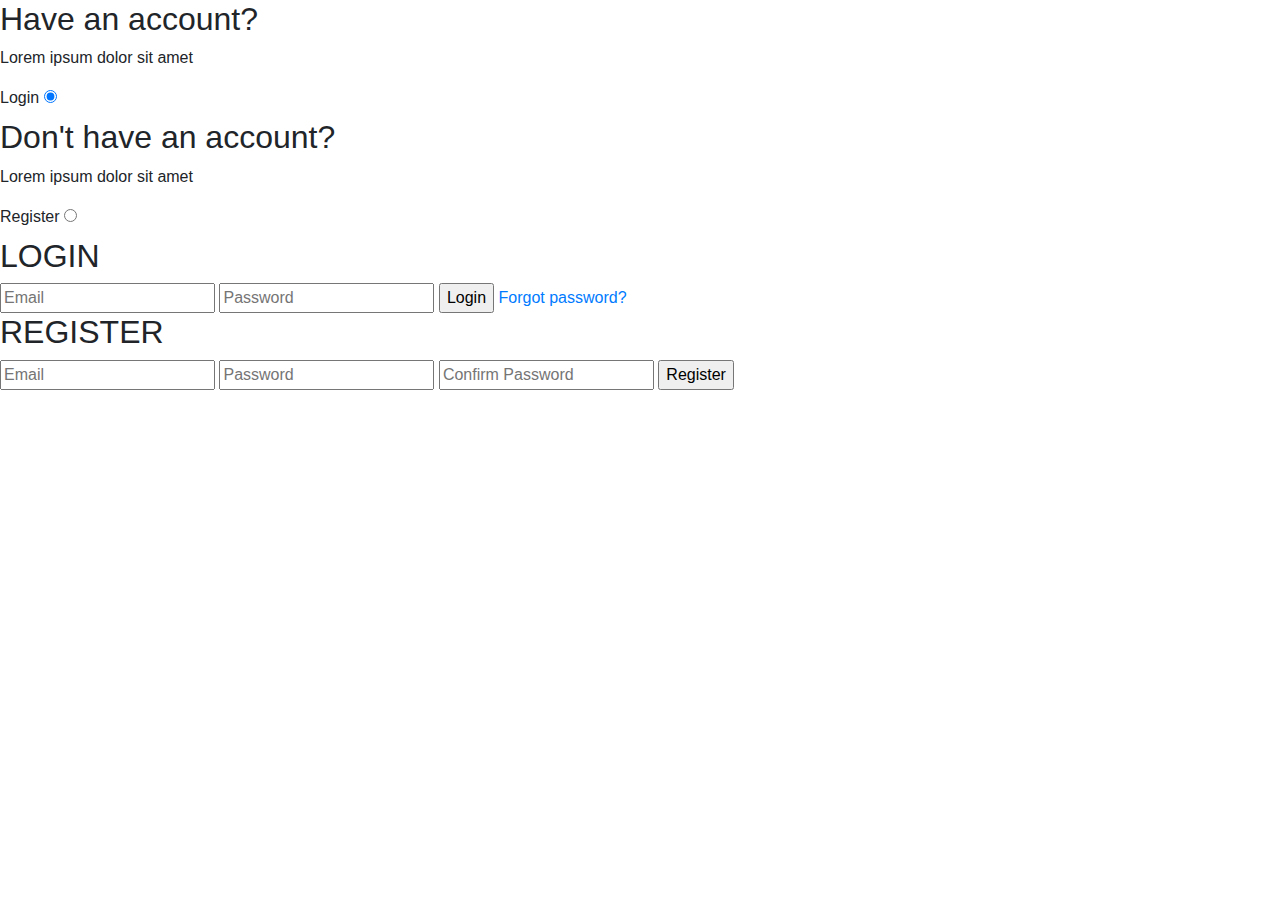
==== login.html @ d94d7bb2 "login" ====
<!DOCTYPE html>
<html>


<head>
<link href="//maxcdn.bootstrapcdn.com/bootstrap/4.0.0/css/bootstrap.min.css" rel="stylesheet" id="bootstrap-css">
<script src="//maxcdn.bootstrapcdn.com/bootstrap/4.0.0/js/bootstrap.min.js"></script>
<script src="//cdnjs.cloudflare.com/ajax/libs/jquery/3.2.1/jquery.min.js"></script>
<link href="/Users/douglas.martins/Desktop/Prometheus/login.css">
 
</head>
<title>Login Page</title>


<body class="body">
<div class="login-reg-panel">
		<div class="login-info-box">
			<h2>Have an account?</h2>
			<p>Lorem ipsum dolor sit amet</p>
			<label id="label-register" for="log-reg-show">Login</label>
			<input type="radio" name="active-log-panel" id="log-reg-show"  checked="checked">
		</div>
							
		<div class="register-info-box">
			<h2>Don't have an account?</h2>
			<p>Lorem ipsum dolor sit amet</p>
			<label id="label-login" for="log-login-show">Register</label>
			<input type="radio" name="active-log-panel" id="log-login-show">
		</div>
							
		<div class="white-panel">
			<div class="login-show">
				<h2>LOGIN</h2>
				<input type="text" placeholder="Email">
				<input type="password" placeholder="Password">
				<input type="button" value="Login">
				<a href="">Forgot password?</a>
			</div>
			<div class="register-show">
				<h2>REGISTER</h2>
				<input type="text" placeholder="Email">
				<input type="password" placeholder="Password">
				<input type="password" placeholder="Confirm Password">
				<input type="button" value="Register">
			</div>
		</div>
    </div>
</body>
    



    </html>
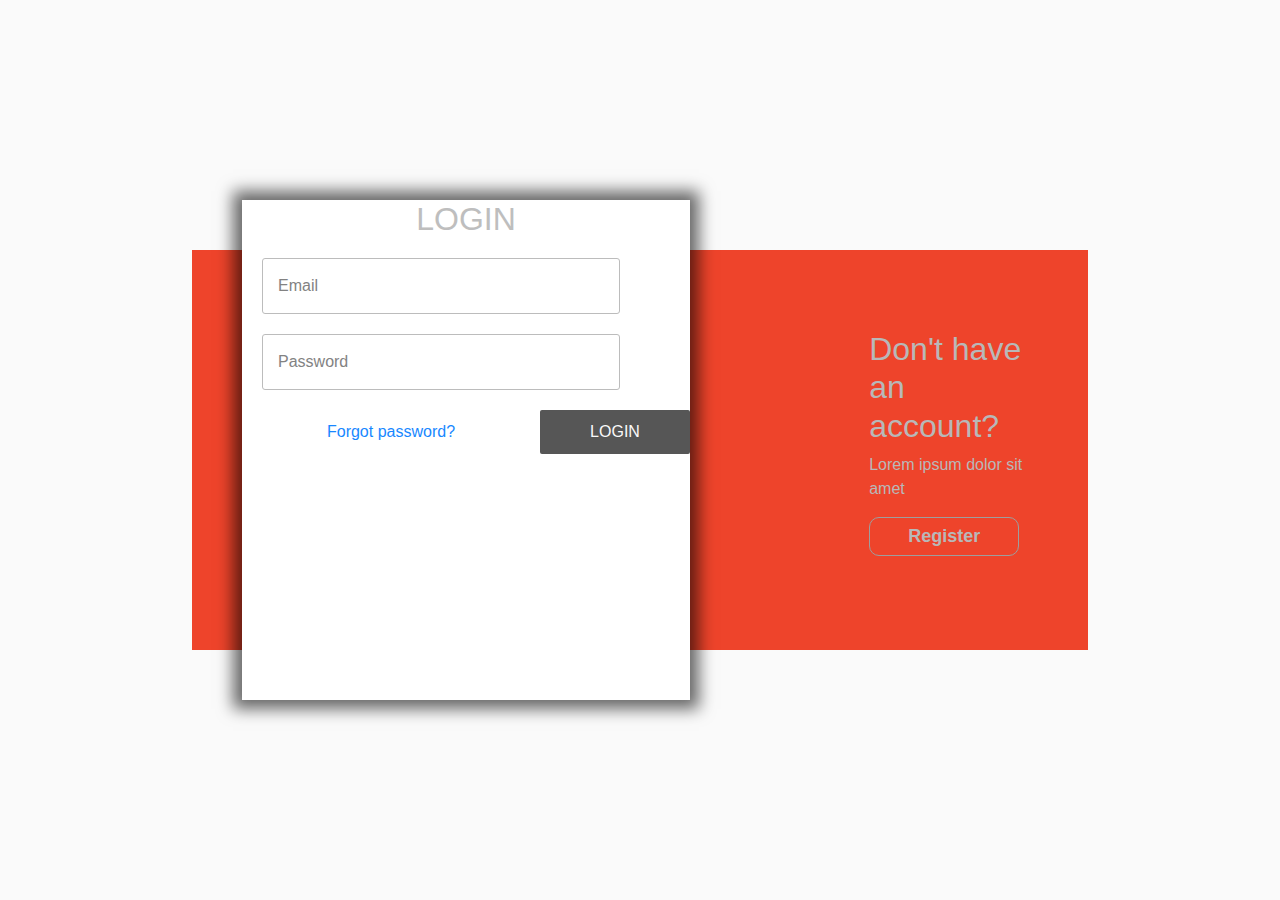
==== commit 859f4095: "login fix" ====
--- a/login.html
+++ b/login.html
@@ -13,6 +13,166 @@
 
 
 <body class="body">
+
+	<style>
+		   
+
+.body{
+  font-family: Arial, Helvetica, sans-serif, sans-serif;
+	height:100vh;
+	min-height:550px;
+	background-color: rgb(250, 250, 250);
+	background-repeat: no-repeat;
+	background-size:cover;
+	background-position:center;
+	position:relative;
+    overflow-y: hidden;
+}
+.a{
+  text-decoration:none;
+  color:#444444;
+}
+.login-reg-panel{
+    position: relative;
+    top: 50%;
+    transform: translateY(-50%);
+	text-align:center;
+    width:70%;
+	right:0;left:0;
+    margin:auto;
+    height:400px;
+    background-color: rgba(236, 48, 20, 0.9);
+}
+.white-panel{
+    background-color: rgba(255,255, 255, 1);
+    height:500px;
+    position:absolute;
+    top:-50px;
+    width:50%;
+    right:calc(50% - 50px);
+    transition:.3s ease-in-out;
+    z-index:0;
+    box-shadow: 0 0 15px 9px #00000096;
+}
+.login-reg-panel input[type="radio"]{
+    position:relative;
+    display:none;
+}
+.login-reg-panel{
+    color:#B8B8B8;
+}
+.login-reg-panel #label-login, 
+.login-reg-panel #label-register{
+    border:1px solid #9E9E9E;
+    padding:5px 5px;
+    width:150px;
+    display:block;
+    text-align:center;
+    border-radius:10px;
+    cursor:pointer;
+    font-weight: 600;
+    font-size: 18px;
+}
+.login-info-box{
+    width:30%;
+    padding:0 50px;
+    top:20%;
+    left:0;
+    position:absolute;
+    text-align:left;
+}
+.register-info-box{
+    width:30%;
+    padding:0 50px;
+    top:20%;
+    right:0;
+    position:absolute;
+    text-align:left;
+    
+}
+.right-log{right:50px }
+
+ 
+.register-show{
+    z-index: 1;
+    display:none;
+    opacity:0;
+    transition:0.3s ease-in-out;
+    color:#242424;
+    text-align:left;
+    padding:50px;
+}
+.show-log-panel{
+    display:block;
+    opacity:0.9;
+}
+.login-show input[type="text"], .login-show input[type="password"]{
+    width: 80%;
+    display: flex;
+    margin:20px 20px;
+    padding: 15px;
+	border: 1px solid #b5b5b5;
+	
+	border-radius: 3px;
+	outline: none;
+	align-items: center;
+}
+.login-show input[type="button"] {
+    max-width: 150px;
+    width: 100%;
+    background: #444444;
+    color: #f9f9f9;
+    border: none;
+    padding: 10px;
+    text-transform: uppercase;
+    border-radius: 2px;
+    float:right;
+    cursor:pointer;
+}
+.login-show a{
+    display:inline-block;
+    padding:10px 0;
+}
+
+.register-show input[type="text"], .register-show input[type="password"]{
+    width: 100%;
+    display: block;
+    margin:20px 0;
+    padding: 15px;
+    border: 1px solid #b5b5b5;
+    outline: none;
+}
+.register-show input[type="button"] {
+    max-width: 150px;
+    width: 100%;
+    background: #444444;
+    color: #f9f9f9;
+    border: none;
+    padding: 10px;
+    text-transform: uppercase;
+    border-radius: 2px;
+    float:right;
+    cursor:pointer;
+}
+.credit {
+    position:absolute;
+    bottom:10px;
+    left:10px;
+    color: #3B3B25;
+    margin: 0;
+    padding: 0;
+    font-family: Arial,sans-serif;
+    text-transform: uppercase;
+    font-size: 12px;
+    font-weight: bold;
+    letter-spacing: 1px;
+    z-index: 99;
+}
+
+    
+    
+    
+	</style>
 <div class="login-reg-panel">
 		<div class="login-info-box">
 			<h2>Have an account?</h2>
@@ -44,10 +204,41 @@
 				<input type="button" value="Register">
 			</div>
 		</div>
-    </div>
-</body>
-    
-
-
-
-    </html>+	</div>
+	<script>
+
+$(document).ready(function(){
+        $('.login-info-box').fadeOut();
+        $('.login-show').addClass('show-log-panel');
+    });
+    
+    
+    $('.login-reg-panel input[type="radio"]').on('change', function() {
+        if($('#log-login-show').is(':checked')) {
+            $('.register-info-box').fadeOut(); 
+            $('.login-info-box').fadeIn();
+            
+            $('.white-panel').addClass('right-log');
+            $('.register-show').addClass('show-log-panel');
+            $('.login-show').removeClass('show-log-panel');
+            
+        }
+        else if($('#log-reg-show').is(':checked')) {
+            $('.register-info-box').fadeIn();
+            $('.login-info-box').fadeOut();
+            
+            $('.white-panel').removeClass('right-log');
+            
+            $('.login-show').addClass('show-log-panel');
+            $('.register-show').removeClass('show-log-panel');
+        }
+    });
+
+
+   
+      
+    
+	</script>
+</body>   
+
+</html>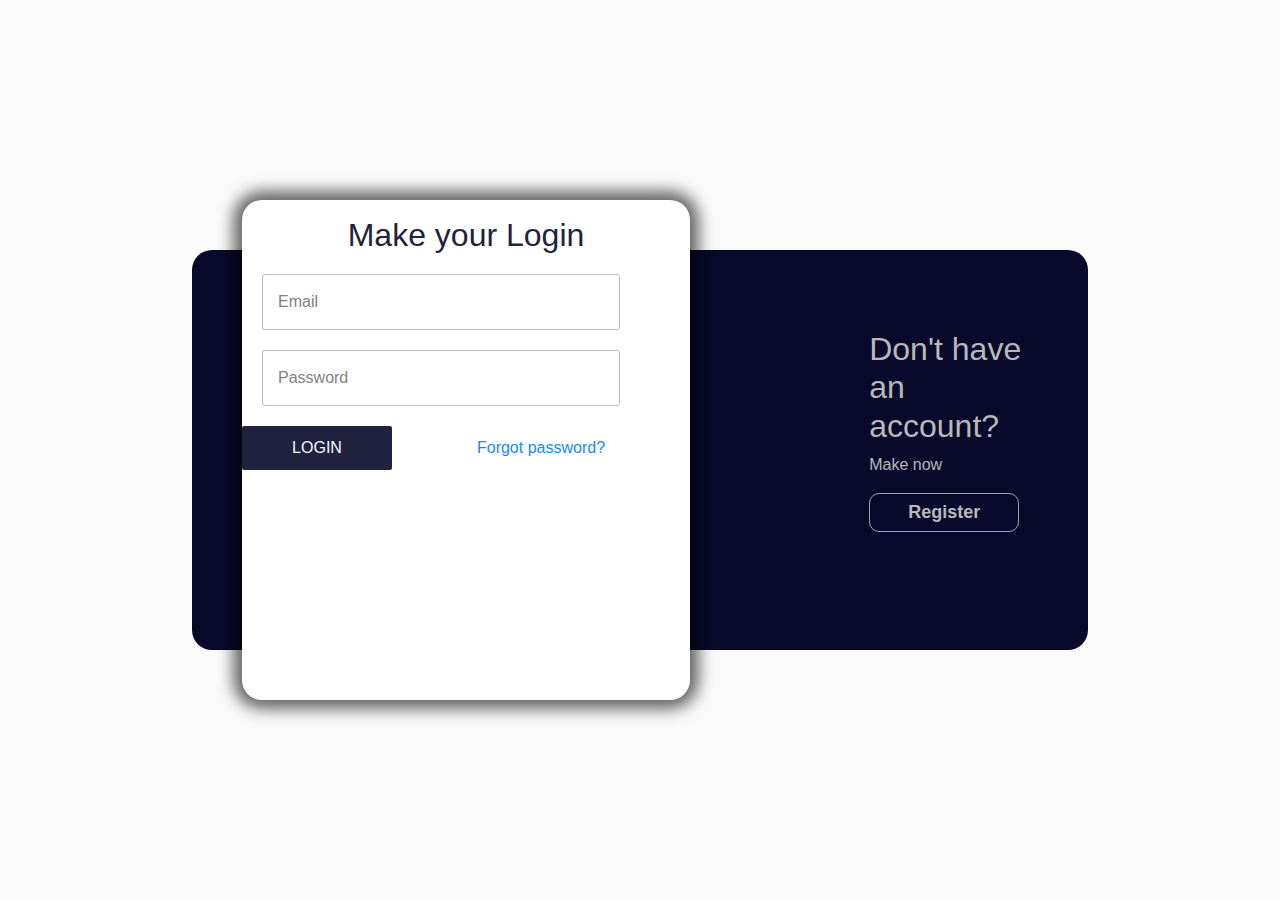
==== commit c69df12c: "start aquirteture" ====
--- a/login.html
+++ b/login.html
@@ -25,7 +25,7 @@
 	background-repeat: no-repeat;
 	background-size:cover;
 	background-position:center;
-	position:relative;
+	position:static;
     overflow-y: hidden;
 }
 .a{
@@ -38,10 +38,11 @@
     transform: translateY(-50%);
 	text-align:center;
     width:70%;
-	right:0;left:0;
+	right:0;left:0;	
     margin:auto;
     height:400px;
-    background-color: rgba(236, 48, 20, 0.9);
+	background-color: #09092c;
+	border-radius: 20px;
 }
 .white-panel{
     background-color: rgba(255,255, 255, 1);
@@ -52,7 +53,9 @@
     right:calc(50% - 50px);
     transition:.3s ease-in-out;
     z-index:0;
-    box-shadow: 0 0 15px 9px #00000096;
+	box-shadow: 0 0 15px 9px #00000096;
+	border-radius: 20px;
+	color: #09092c;
 }
 .login-reg-panel input[type="radio"]{
     position:relative;
@@ -115,23 +118,27 @@
 	
 	border-radius: 3px;
 	outline: none;
-	align-items: center;
+	
+	vertical-align: middle;
 }
 .login-show input[type="button"] {
     max-width: 150px;
     width: 100%;
-    background: #444444;
+    background:#09092c;
     color: #f9f9f9;
     border: none;
     padding: 10px;
     text-transform: uppercase;
     border-radius: 2px;
-    float:right;
-    cursor:pointer;
+    float:inline-start;
+	cursor:pointer;
+	align-items: center;
+	vertical-align: middle;
 }
 .login-show a{
     display:inline-block;
-    padding:10px 0;
+	padding:10px 0;
+	vertical-align: middle;
 }
 
 .register-show input[type="text"], .register-show input[type="password"]{
@@ -183,25 +190,28 @@
 							
 		<div class="register-info-box">
 			<h2>Don't have an account?</h2>
-			<p>Lorem ipsum dolor sit amet</p>
+			<p>Make now</p>
 			<label id="label-login" for="log-login-show">Register</label>
 			<input type="radio" name="active-log-panel" id="log-login-show">
 		</div>
 							
 		<div class="white-panel">
 			<div class="login-show">
-				<h2>LOGIN</h2>
+				<p></p>
+				<h2>Make your Login</h2>
 				<input type="text" placeholder="Email">
 				<input type="password" placeholder="Password">
 				<input type="button" value="Login">
-				<a href="">Forgot password?</a>
+				<a href="/Users/douglas.martins/Desktop/Prometheus/forgotpassword.html"  >Forgot password?</a>
 			</div>
 			<div class="register-show">
-				<h2>REGISTER</h2>
+				<a href="/Users/douglas.martins/Desktop/Prometheus/forgotpassword.html">
+				<h2>REGISTER</h2></a>
 				<input type="text" placeholder="Email">
 				<input type="password" placeholder="Password">
 				<input type="password" placeholder="Confirm Password">
-				<input type="button" value="Register">
+				<form method="GET" action="/Users/douglas.martins/Desktop/Prometheus/forgotpassword.html">
+				<button type="submit" value="Register"></button></form>
 			</div>
 		</div>
 	</div>
